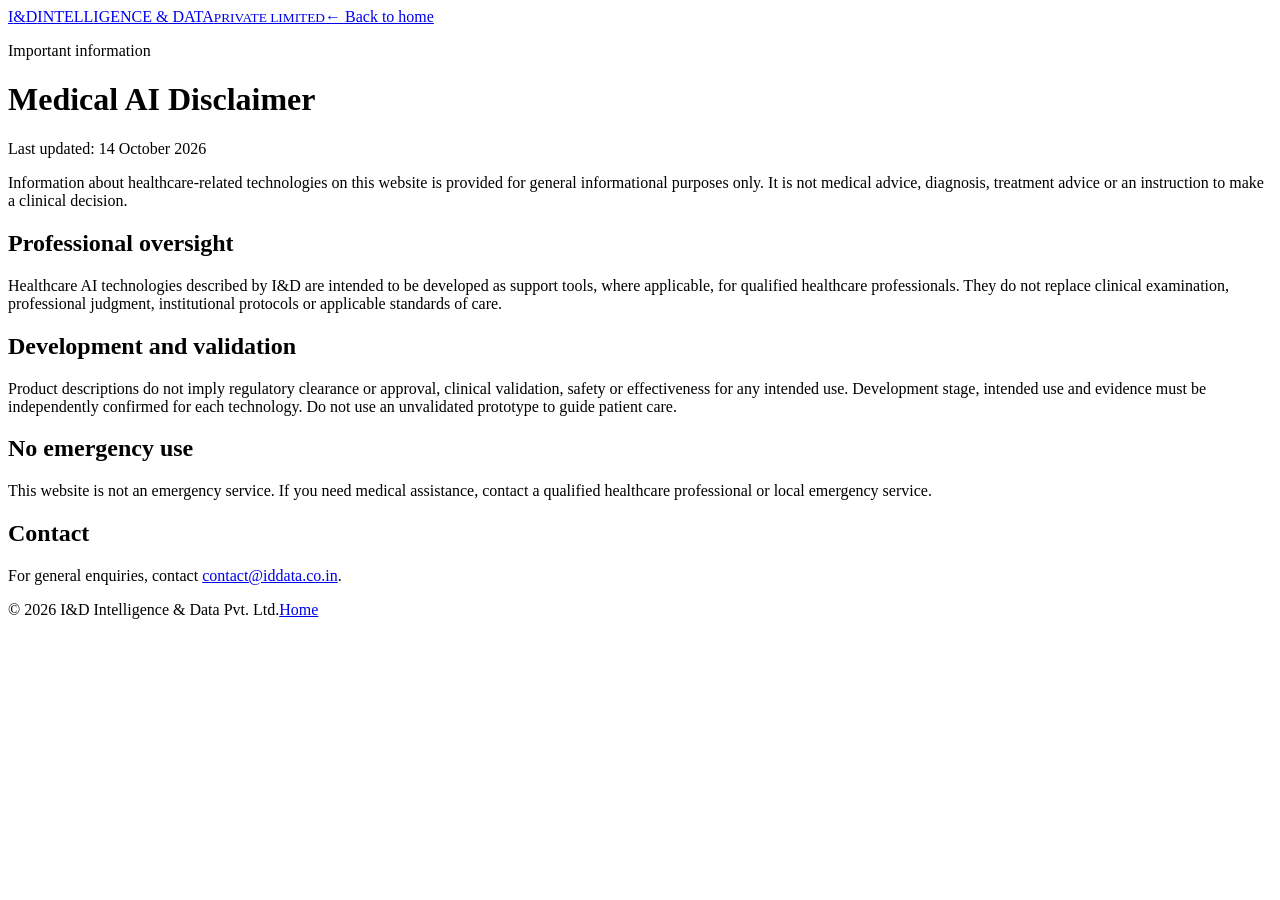
==== medical-ai-disclaimer.html @ bf9bee9c "Add company website" ====
<!doctype html>
<html lang="en"><head><meta charset="utf-8"><meta name="viewport" content="width=device-width, initial-scale=1"><title>Medical AI Disclaimer | I&D Intelligence & Data Pvt. Ltd.</title><meta name="description" content="Important limitations for healthcare and medical AI information on this website."><link rel="canonical" href="https://iddata.co.in/medical-ai-disclaimer.html"><link rel="icon" href="assets/favicon.svg" type="image/svg+xml"><link rel="stylesheet" href="assets/styles.css"></head>
<body><header class="site-header"><div class="container nav-wrap"><a class="brand" href="index.html"><span class="brand-mark">I<span>&amp;</span>D</span><span class="brand-name">INTELLIGENCE <span>&amp; DATA</span><small>PRIVATE LIMITED</small></span></a><a class="back-link" href="index.html">← Back to home</a></div></header>
<main class="legal-page"><div class="container legal-content"><p class="eyebrow">Important information</p><h1>Medical AI Disclaimer</h1><p class="legal-updated">Last updated: 14 October 2026</p>
<p>Information about healthcare-related technologies on this website is provided for general informational purposes only. It is not medical advice, diagnosis, treatment advice or an instruction to make a clinical decision.</p>
<h2>Professional oversight</h2><p>Healthcare AI technologies described by I&amp;D are intended to be developed as support tools, where applicable, for qualified healthcare professionals. They do not replace clinical examination, professional judgment, institutional protocols or applicable standards of care.</p>
<h2>Development and validation</h2><p>Product descriptions do not imply regulatory clearance or approval, clinical validation, safety or effectiveness for any intended use. Development stage, intended use and evidence must be independently confirmed for each technology. Do not use an unvalidated prototype to guide patient care.</p>
<h2>No emergency use</h2><p>This website is not an emergency service. If you need medical assistance, contact a qualified healthcare professional or local emergency service.</p>
<h2>Contact</h2><p>For general enquiries, contact <a href="mailto:contact@iddata.co.in">contact@iddata.co.in</a>.</p></div></main><footer class="site-footer"><div class="container footer-bottom"><span>© 2026 I&amp;D Intelligence &amp; Data Pvt. Ltd.</span><a href="index.html">Home</a></div></footer></body></html>
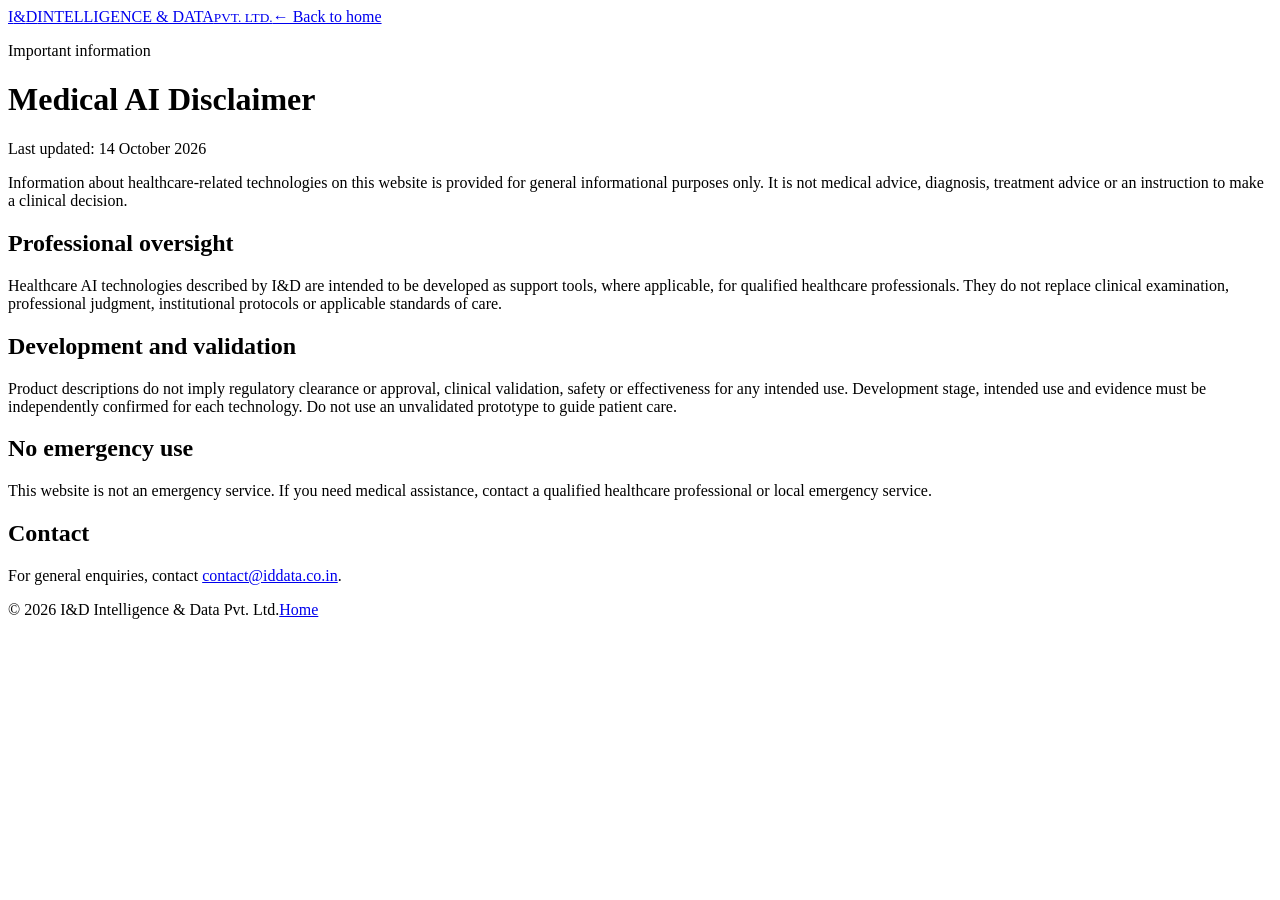
==== commit b3dbe76d: "iddata.co.in website" ====
--- a/medical-ai-disclaimer.html
+++ b/medical-ai-disclaimer.html
@@ -1,6 +1,6 @@
 <!doctype html>
 <html lang="en"><head><meta charset="utf-8"><meta name="viewport" content="width=device-width, initial-scale=1"><title>Medical AI Disclaimer | I&D Intelligence & Data Pvt. Ltd.</title><meta name="description" content="Important limitations for healthcare and medical AI information on this website."><link rel="canonical" href="https://iddata.co.in/medical-ai-disclaimer.html"><link rel="icon" href="assets/favicon.svg" type="image/svg+xml"><link rel="stylesheet" href="assets/styles.css"></head>
-<body><header class="site-header"><div class="container nav-wrap"><a class="brand" href="index.html"><span class="brand-mark">I<span>&amp;</span>D</span><span class="brand-name">INTELLIGENCE <span>&amp; DATA</span><small>PRIVATE LIMITED</small></span></a><a class="back-link" href="index.html">← Back to home</a></div></header>
+<body><header class="site-header"><div class="container nav-wrap"><a class="brand" href="index.html"><span class="brand-mark">I<span>&amp;</span>D</span><span class="brand-name">INTELLIGENCE <span>&amp; DATA</span><small>PVT. LTD.</small></span></a><a class="back-link" href="index.html">← Back to home</a></div></header>
 <main class="legal-page"><div class="container legal-content"><p class="eyebrow">Important information</p><h1>Medical AI Disclaimer</h1><p class="legal-updated">Last updated: 14 October 2026</p>
 <p>Information about healthcare-related technologies on this website is provided for general informational purposes only. It is not medical advice, diagnosis, treatment advice or an instruction to make a clinical decision.</p>
 <h2>Professional oversight</h2><p>Healthcare AI technologies described by I&amp;D are intended to be developed as support tools, where applicable, for qualified healthcare professionals. They do not replace clinical examination, professional judgment, institutional protocols or applicable standards of care.</p>
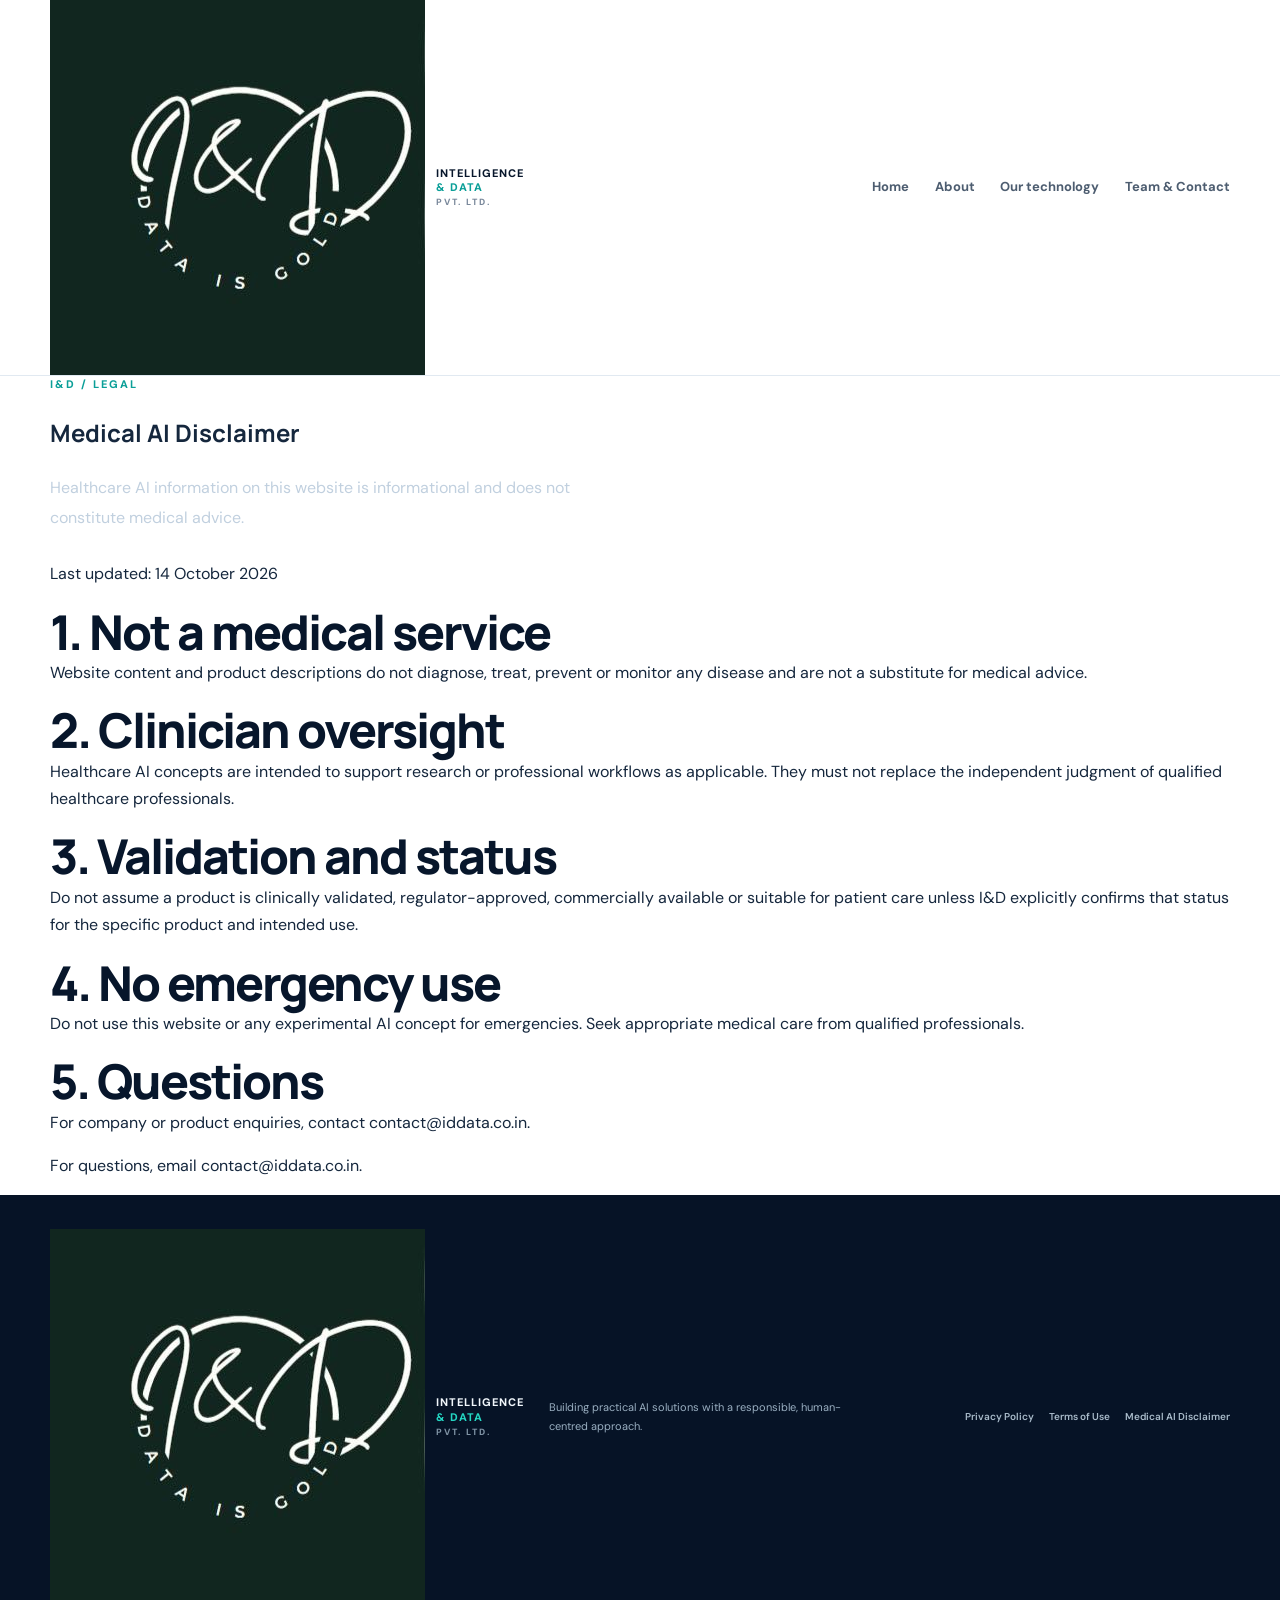
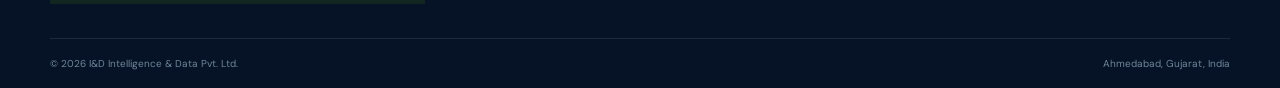
==== commit bf395a2f: "Add files via upload" ====
--- a/medical-ai-disclaimer.html
+++ b/medical-ai-disclaimer.html
@@ -1,9 +1 @@
-<!doctype html>
-<html lang="en"><head><meta charset="utf-8"><meta name="viewport" content="width=device-width, initial-scale=1"><title>Medical AI Disclaimer | I&D Intelligence & Data Pvt. Ltd.</title><meta name="description" content="Important limitations for healthcare and medical AI information on this website."><link rel="canonical" href="https://iddata.co.in/medical-ai-disclaimer.html"><link rel="icon" href="assets/favicon.svg" type="image/svg+xml"><link rel="stylesheet" href="assets/styles.css"></head>
-<body><header class="site-header"><div class="container nav-wrap"><a class="brand" href="index.html"><span class="brand-mark">I<span>&amp;</span>D</span><span class="brand-name">INTELLIGENCE <span>&amp; DATA</span><small>PVT. LTD.</small></span></a><a class="back-link" href="index.html">← Back to home</a></div></header>
-<main class="legal-page"><div class="container legal-content"><p class="eyebrow">Important information</p><h1>Medical AI Disclaimer</h1><p class="legal-updated">Last updated: 14 October 2026</p>
-<p>Information about healthcare-related technologies on this website is provided for general informational purposes only. It is not medical advice, diagnosis, treatment advice or an instruction to make a clinical decision.</p>
-<h2>Professional oversight</h2><p>Healthcare AI technologies described by I&amp;D are intended to be developed as support tools, where applicable, for qualified healthcare professionals. They do not replace clinical examination, professional judgment, institutional protocols or applicable standards of care.</p>
-<h2>Development and validation</h2><p>Product descriptions do not imply regulatory clearance or approval, clinical validation, safety or effectiveness for any intended use. Development stage, intended use and evidence must be independently confirmed for each technology. Do not use an unvalidated prototype to guide patient care.</p>
-<h2>No emergency use</h2><p>This website is not an emergency service. If you need medical assistance, contact a qualified healthcare professional or local emergency service.</p>
-<h2>Contact</h2><p>For general enquiries, contact <a href="mailto:contact@iddata.co.in">contact@iddata.co.in</a>.</p></div></main><footer class="site-footer"><div class="container footer-bottom"><span>© 2026 I&amp;D Intelligence &amp; Data Pvt. Ltd.</span><a href="index.html">Home</a></div></footer></body></html>+<!doctype html><html lang="en"><head><meta charset="utf-8"><meta name="viewport" content="width=device-width, initial-scale=1"><meta name="theme-color" content="#06152d"><link rel="icon" href="assets/favicon.svg" type="image/svg+xml"><link rel="stylesheet" href="assets/styles.css"><title>Medical AI Disclaimer | I&D Intelligence & Data</title><meta name="description" content="Healthcare AI information on this website is informational and does not constitute medical advice."></head><body><a class="skip-link" href="#main">Skip to content</a><header class="site-header"><div class="container nav-wrap"><a class="brand" href="index.html"><img class="company-logo" src="assets/id-data-company-logo.jpg" alt="I&D Intelligence & Data Pvt. Ltd. registered trademark logo"><span class="brand-name">INTELLIGENCE <span>&amp; DATA</span><small>PVT. LTD.</small></span></a><button class="menu-toggle" aria-expanded="false" aria-controls="primary-nav" aria-label="Open navigation">☰</button><nav id="primary-nav" class="primary-nav" aria-label="Main navigation"><a href="index.html">Home</a><a href="about.html">About</a><a href="technologies.html">Our technology</a><a href="team-contact.html">Team &amp; Contact</a></nav></div></header><main id="main"><section class="page-hero"><div class="container"><p class="eyebrow">I&amp;D / Legal</p><h1>Medical AI Disclaimer</h1><p class="hero-copy">Healthcare AI information on this website is informational and does not constitute medical advice.</p></div></section><section class="content-page"><div class="container paper"><p class="muted">Last updated: 14 October 2026</p><h2>1. Not a medical service</h2><p>Website content and product descriptions do not diagnose, treat, prevent or monitor any disease and are not a substitute for medical advice.</p><h2>2. Clinician oversight</h2><p>Healthcare AI concepts are intended to support research or professional workflows as applicable. They must not replace the independent judgment of qualified healthcare professionals.</p><h2>3. Validation and status</h2><p>Do not assume a product is clinically validated, regulator-approved, commercially available or suitable for patient care unless I&D explicitly confirms that status for the specific product and intended use.</p><h2>4. No emergency use</h2><p>Do not use this website or any experimental AI concept for emergencies. Seek appropriate medical care from qualified professionals.</p><h2>5. Questions</h2><p>For company or product enquiries, contact contact@iddata.co.in.</p><p>For questions, email <a href="mailto:contact@iddata.co.in">contact@iddata.co.in</a>.</p></div></section></main><footer class="site-footer"><div class="container footer-main"><a class="brand brand-footer" href="index.html"><img class="company-logo" src="assets/id-data-company-logo.jpg" alt="I&D Intelligence & Data Pvt. Ltd. registered trademark logo"><span class="brand-name">INTELLIGENCE <span>&amp; DATA</span><small>PVT. LTD.</small></span></a><p>Building practical AI solutions with a responsible, human-centred approach.</p><nav class="footer-legal"><a href="privacy.html">Privacy Policy</a><a href="terms.html">Terms of Use</a><a href="medical-ai-disclaimer.html">Medical AI Disclaimer</a></nav></div><div class="container footer-bottom"><span>© <span id="year">2026</span> I&amp;D Intelligence &amp; Data Pvt. Ltd.</span><span>Ahmedabad, Gujarat, India</span></div></footer><script src="assets/site.js"></script></body></html>
--- a/assets/styles.css
+++ b/assets/styles.css
@@ -0,0 +1,21 @@
+/* I&D Intelligence & Data Pvt. Ltd. — Option A: Premium AI Technology
+   Replace the contents of assets/styles.css with this file. */
+@import url('https://fonts.googleapis.com/css2?family=DM+Sans:wght@400;500;600;700&family=Manrope:wght@400;500;600;700;800&display=swap');
+
+:root{color-scheme:light;--navy:#07162b;--navy2:#102b46;--teal:#24d6c2;--teal-dark:#0b9f98;--ink:#15273d;--muted:#64758a;--line:#e1e9f1;--paper:#f5f8fc;--white:#fff;--container:1180px;--shadow:0 18px 50px rgba(7,22,43,.11)}
+*{box-sizing:border-box}html{scroll-behavior:smooth;scroll-padding-top:90px}body{margin:0;color:var(--ink);background:#fff;font:16px/1.7 "DM Sans",Arial,sans-serif;-webkit-font-smoothing:antialiased}a{color:inherit;text-decoration:none}button{font:inherit}::selection{background:#a5fff3;color:var(--navy)}.container{width:min(var(--container),calc(100% - 48px));margin-inline:auto}h1,h2,h3{font-family:Manrope,"DM Sans",sans-serif}h1,h2,h3,p{margin-top:0}
+.skip-link{position:fixed;z-index:9999;top:10px;left:10px;transform:translateY(-160%);padding:10px 16px;border-radius:9px;color:var(--navy);background:var(--teal);font-weight:800}.skip-link:focus{transform:translateY(0)}
+.site-header{position:sticky;top:0;z-index:1000;background:rgba(255,255,255,.94);border-bottom:1px solid var(--line);backdrop-filter:blur(16px)}.nav-wrap{min-height:82px;display:flex;align-items:center;justify-content:space-between;gap:24px}.brand{display:inline-flex;align-items:center;gap:11px}.brand-mark{display:grid;place-items:center;flex:0 0 46px;height:46px;border-radius:14px;color:var(--navy);background:linear-gradient(135deg,var(--teal),#a5fff3);font:800 18px Manrope,sans-serif;letter-spacing:-1px;box-shadow:0 7px 18px #24d6c22e}.brand-mark span{color:#087d7a}.brand-name{display:flex;flex-direction:column;color:var(--navy);font-size:11px;line-height:1.3;font-weight:800;letter-spacing:1px}.brand-name>span{color:var(--teal-dark)}.brand-name small{margin-top:3px;color:#78879a;font-size:9px;letter-spacing:2px}.primary-nav{display:flex;align-items:center;gap:clamp(14px,2vw,28px)}.primary-nav a{color:#4d5d70;font-size:13px;font-weight:700;transition:.2s}.primary-nav a:hover{color:var(--teal-dark)}.primary-nav .nav-cta{padding:10px 18px;border-radius:99px;color:var(--navy);background:var(--teal)}.primary-nav .nav-cta:hover{color:var(--navy);background:#78f0e3}.menu-toggle{display:none}
+.hero{position:relative;isolation:isolate;overflow:hidden;min-height:620px;display:flex;align-items:center;color:#fff;background:radial-gradient(ellipse at 78% 45%,#1887973d,transparent 36%),radial-gradient(ellipse at 15% 0%,#24d6c21c,transparent 35%),linear-gradient(118deg,#061326,#0a1c34 54%,#102d49)}.hero:before{position:absolute;z-index:-1;inset:0;content:"";opacity:.22;background-image:linear-gradient(#90cde01c 1px,transparent 1px),linear-gradient(90deg,#90cde01c 1px,transparent 1px);background-size:52px 52px;mask-image:linear-gradient(90deg,#000,transparent 95%)}.hero:after{position:absolute;z-index:-1;right:-180px;bottom:-370px;width:730px;height:730px;content:"";border:1px solid #8cf3e724;border-radius:50%;box-shadow:0 0 0 55px #8cf3e708,0 0 0 110px #8cf3e705}.hero-grid{position:absolute;z-index:-1;inset:0}.hero-content{position:relative;z-index:2;width:min(var(--container),calc(100% - 48px));padding-block:90px}.hero-content>*{max-width:610px}.eyebrow{display:flex;align-items:center;gap:10px;margin:0 0 20px;color:var(--teal-dark);font-size:11px;font-weight:800;letter-spacing:2px;line-height:1.5;text-transform:uppercase}.hero .eyebrow{color:#9af7ed}.eyebrow-dot{width:7px;height:7px;border-radius:50%;background:var(--teal);box-shadow:0 0 0 5px #24d6c222}.hero h1{max-width:650px;margin:0 0 23px;font-size:clamp(42px,5.2vw,68px);font-weight:800;letter-spacing:-3px;line-height:1.08}.hero h1 em,h2 em{color:var(--teal);font-style:normal}.hero-copy{max-width:560px;margin-bottom:28px;color:#c1d0df;font-size:16px;line-height:1.85}.hero-actions{display:flex;align-items:center;flex-wrap:wrap;gap:13px}.button{display:inline-flex;align-items:center;justify-content:center;gap:12px;min-height:48px;padding:12px 21px;border:1px solid transparent;border-radius:99px;font-size:13px;font-weight:800;transition:transform .2s,background .2s,box-shadow .2s}.button:hover{transform:translateY(-2px)}.button-primary{color:var(--navy);background:var(--teal);box-shadow:0 10px 25px #24d6c22e}.button-primary:hover{background:#75f0e2}.button-quiet{color:#e6f1fa;border-color:#ddf0fa3d;background:#ffffff08}.button-quiet:hover{background:#ffffff12}.hero-foot{display:flex;align-items:center;gap:12px;margin-top:42px;color:#a9bbce;font-size:12px;font-weight:600}.hero-line{width:32px;height:1px;background:var(--teal)}.hero-foot-note{margin-left:8px;color:#d3e2ec}
+.hero-art{position:absolute;top:50%;right:max(4.5%,calc((100vw - var(--container))/2));z-index:1;width:min(40%,470px);transform:translateY(-47%)}.visual-glow{position:absolute;inset:10% -10%;border-radius:50%;background:#24d6c22b;filter:blur(65px)}.visual-orbit{position:absolute;left:50%;top:50%;border:1px solid #8cf3e73d;border-radius:50%;transform:translate(-50%,-50%) rotate(-24deg)}.visual-orbit-a{width:118%;height:68%}.visual-orbit-b{width:128%;height:82%;transform:translate(-50%,-50%) rotate(24deg)}.visual-panel{position:relative;padding:23px;border:1px solid #cbeef638;border-radius:23px;color:#eaf7fb;background:linear-gradient(145deg,#142f48f5,#08192df5);box-shadow:0 30px 90px #0006,inset 0 1px #ffffff12;backdrop-filter:blur(14px)}.visual-panel-head{display:flex;align-items:center;gap:12px;padding-bottom:20px;border-bottom:1px solid #daf0f81f}.visual-brand-mark{display:grid;place-items:center;width:42px;height:42px;border-radius:12px;color:var(--navy);background:var(--teal);font-size:13px;font-weight:900}.visual-panel-head strong,.visual-panel-head small,.visual-feature strong,.visual-feature small{display:block}.visual-panel-head strong{font:700 13px Manrope,sans-serif}.visual-panel-head small{margin-top:3px;color:#93aebe;font-size:10px}.visual-menu{margin-left:auto;color:#8ca8b8;letter-spacing:2px}.visual-panel-label{margin:22px 0 9px;color:#83a7b9;font-size:9px;font-weight:800;letter-spacing:2px}.visual-feature{display:flex;align-items:center;gap:12px;margin-top:8px;padding:12px 10px;border:1px solid transparent;border-radius:12px}.visual-feature-primary{border-color:#24d6c232;background:#24d6c212}.visual-icon{display:grid;place-items:center;flex:0 0 36px;height:36px;border-radius:10px;color:var(--teal);background:#24d6c21f;font-size:18px}.visual-feature strong{font-size:11px;line-height:1.4}.visual-feature small{margin-top:4px;color:#91aabd;font-size:9px;line-height:1.4}.visual-arrow{margin-left:auto;color:var(--teal)}.visual-panel-foot{display:flex;align-items:center;gap:8px;margin-top:18px;padding-top:15px;border-top:1px solid #daf0f81f;color:#a8bdcb;font-size:9px}.status-dot,.chip-dot{width:6px;height:6px;border-radius:50%;background:var(--teal);box-shadow:0 0 0 4px #24d6c21c}.visual-foot-mark{margin-left:auto;color:#6c91a5;font-weight:900}.floating-chip{position:absolute;display:flex;align-items:center;gap:8px;padding:10px 14px;border:1px solid #ccf0f533;border-radius:99px;color:#e8f8fa;background:#0c2339e0;box-shadow:0 12px 32px #0003;font-size:9px;font-weight:800;letter-spacing:1px;backdrop-filter:blur(12px)}.chip-top{top:-22px;right:-17px}.chip-spark{color:var(--teal)}.chip-bottom{bottom:-20px;left:-24px;letter-spacing:0;text-transform:none}
+.trust-strip{position:relative;z-index:3;color:#d8e8f2;background:#0a1c32;border-top:1px solid #ffffff12}.trust-items{display:flex;align-items:center;justify-content:space-between;gap:16px;min-height:74px}.trust-items span{color:#c5d6e3;font-size:11px;font-weight:700;white-space:nowrap}.trust-items i{width:4px;height:4px;flex:0 0 4px;border-radius:50%;background:var(--teal)}
+.section{padding-block:100px}.section-about{background:#fff}.two-col{display:grid;grid-template-columns:.88fr 1.12fr;gap:clamp(40px,8vw,110px);align-items:start}h2{margin-bottom:0;color:var(--navy);font-size:clamp(34px,4vw,48px);font-weight:800;letter-spacing:-2px;line-height:1.16}h2 em{color:var(--teal-dark)}.lead{color:#263a51;font:600 19px/1.7 Manrope,sans-serif}.about-copy>p:not(.lead),.team-layout>div:nth-child(2)>p:not(.lead){color:var(--muted);font-size:14px;line-height:1.9}.mission-card{display:flex;gap:16px;margin-top:28px;padding:22px;border:1px solid #d9eeec;border-radius:17px;background:linear-gradient(120deg,#f1fcfa,#f8fbff)}.mission-icon{display:grid;place-items:center;flex:0 0 40px;height:40px;border-radius:12px;color:var(--navy);background:var(--teal);font-size:20px}.mission-card strong{display:block;margin-bottom:5px;color:var(--navy);font:700 14px Manrope,sans-serif}.mission-card p{margin:0;color:#5c6e80;font-size:12px;line-height:1.75}
+.section-products{background:var(--paper)}.section-heading{display:flex;align-items:end;justify-content:space-between;gap:35px;margin-bottom:40px}.section-heading .eyebrow{margin-bottom:17px}.section-intro{max-width:350px;margin:0 0 4px;color:var(--muted);font-size:14px;line-height:1.8}.product-grid{display:grid;grid-template-columns:repeat(3,minmax(0,1fr));gap:18px}.product-card{position:relative;overflow:hidden;display:flex;flex-direction:column;min-height:295px;padding:25px;border:1px solid #e2eaf2;border-radius:21px;background:#fff;box-shadow:0 5px 18px #0a203807;transition:transform .25s,box-shadow .25s,border-color .25s}.product-card:before{position:absolute;top:0;left:25px;right:25px;height:3px;content:"";border-radius:0 0 4px 4px;background:linear-gradient(90deg,var(--teal),transparent);opacity:0;transition:opacity .2s}.product-card:hover{transform:translateY(-5px);border-color:#b8e9e4;box-shadow:var(--shadow)}.product-card:hover:before,.product-featured:before{opacity:1}.product-featured{border-color:#bce9e4;background:linear-gradient(155deg,#fff 40%,#f0fcfa)}.product-top{display:flex;align-items:center;justify-content:space-between;gap:10px}.product-number{color:#95a5b6;font-size:11px;font-weight:800;letter-spacing:1px}.product-type{padding:6px 9px;border-radius:99px;color:#177c79;background:#e8f9f6;font-size:9px;font-weight:800;letter-spacing:.3px}.product-symbol{position:relative;display:grid;place-items:center;width:56px;height:56px;margin:23px 0 17px;overflow:hidden;border-radius:17px;color:#0d9f98;background:linear-gradient(135deg,#e4faf7,#f2f8ff);font-size:26px}.product-symbol i{position:absolute;display:block;border:1px solid #0b9f9847;border-radius:50%}.symbol-airway i:nth-of-type(1){width:40px;height:40px}.symbol-airway i:nth-of-type(2){width:52px;height:52px}.symbol-airway i:nth-of-type(3){width:64px;height:64px}.symbol-breast i{width:39px;height:39px}.symbol-chest i:first-of-type{width:32px;height:42px;transform:rotate(25deg)}.symbol-chest i:last-of-type{width:32px;height:42px;transform:rotate(-25deg)}.symbol-knee i,.symbol-ayu i{width:38px;height:38px}.symbol-legal i{width:35px;height:43px;border-radius:5px}.product-card h3{margin:0 0 9px;color:var(--navy);font-size:21px;font-weight:800;letter-spacing:-.6px}.product-card>p{margin:0;color:#617187;font-size:13px;line-height:1.8}.product-note{margin-top:auto;padding:13px 14px;border-left:2px solid var(--teal-dark);border-radius:0 10px 10px 0;color:#496577;background:#dff8f4b8;font-size:11px;line-height:1.7}.portfolio-disclaimer{max-width:850px;margin:27px auto 0;color:#7b8999;font-size:11px;line-height:1.8;text-align:center}
+.section-approach{color:#e7f2f8;background:linear-gradient(120deg,#08172b,#0c2943)}.section-approach .eyebrow{color:#80eee2}.section-approach h2{color:#fff}.section-approach h2 em{color:var(--teal)}.approach-head{display:flex;align-items:end;justify-content:space-between;gap:45px;margin-bottom:38px}.approach-head>p{max-width:380px;margin:0 0 5px;color:#aebfd0;font-size:14px;line-height:1.85}.principles{display:grid;grid-template-columns:repeat(3,minmax(0,1fr));gap:16px}.principles article{display:flex;gap:17px;min-height:175px;padding:24px;border:1px solid #cae7f424;border-radius:18px;background:#ffffff09;transition:.2s}.principles article:hover{transform:translateY(-3px);border-color:#24d6c25c;background:#ffffff0f}.principle-no{color:var(--teal);font-size:11px;font-weight:900;letter-spacing:1px}.principles h3{margin:0 0 10px;color:#f5fbff;font-size:16px}.principles p{margin:0;color:#a8bacb;font-size:12px;line-height:1.85}
+.section-team{background:#fff}.team-layout{display:grid;grid-template-columns:.9fr 1.1fr;gap:clamp(40px,8vw,110px);align-items:start}.team-layout .eyebrow{margin-bottom:17px}.location-line{display:flex;align-items:center;gap:10px;margin-top:20px;color:#4e647a;font-size:13px;font-weight:700}.location-pin{display:grid;place-items:center;width:31px;height:31px;border-radius:10px;color:var(--teal-dark);background:#e8f9f6;font-size:17px}.team-cards{display:grid;grid-template-columns:repeat(3,minmax(0,1fr));gap:16px;margin-top:40px}.team-card{min-height:165px;padding:22px;border:1px solid var(--line);border-radius:18px;background:linear-gradient(150deg,#fff,#f8fbfe);transition:transform .2s,box-shadow .2s}.team-card:hover{transform:translateY(-3px);box-shadow:0 8px 24px #07162b0f}.team-initials{display:grid;place-items:center;width:43px;height:43px;margin-bottom:16px;border:1px solid #bfece6;border-radius:13px;color:#087f7b;background:#e9fbf8;font:800 13px Manrope,sans-serif}.team-card h3{margin:0 0 5px;color:var(--navy);font-size:14px;line-height:1.45}.team-role{margin:0;color:#738297;font-size:12px}
+.contact-section{padding:35px 0 80px;background:#fff}.contact-panel{position:relative;overflow:hidden;display:flex;align-items:center;justify-content:space-between;gap:42px;padding:clamp(32px,5vw,58px);border-radius:27px;color:#fff;background:radial-gradient(circle at 95% 5%,#24d6c22e,transparent 30%),linear-gradient(120deg,#0a1b31,#103650);box-shadow:var(--shadow)}.contact-panel:after{position:absolute;right:-100px;bottom:-220px;width:410px;height:410px;content:"";border:1px solid #8cf3e729;border-radius:50%;box-shadow:0 0 0 45px #8cf3e706,0 0 0 90px #8cf3e705;pointer-events:none}.contact-panel>div{position:relative;z-index:1}.contact-panel .eyebrow{margin-bottom:16px;color:#83f1e5}.contact-panel h2{color:#fff;font-size:clamp(30px,3.6vw,43px)}.contact-panel h2 em{color:var(--teal)}.contact-panel>div:first-child>p:last-child{max-width:470px;margin:16px 0 0;color:#b7c9d8;font-size:13px}.contact-detail{display:flex;flex-direction:column;align-items:flex-start;min-width:235px;padding:22px;border:1px solid #ddf2f829;border-radius:17px;background:#ffffff0e}.contact-label{color:#9fb6c7;font-size:10px;font-weight:800;letter-spacing:1.4px;text-transform:uppercase}.contact-detail a{margin:7px 0 10px;color:#8ef4e8;font:800 17px Manrope,sans-serif;overflow-wrap:anywhere}.contact-detail a:hover{color:#fff;text-decoration:underline;text-underline-offset:4px}.contact-location{color:#b6c8d7;font-size:11px}
+.site-footer{color:#a9bbca;background:#061326}.footer-main{display:grid;grid-template-columns:auto 1fr auto;align-items:center;gap:25px;padding-block:34px}.brand-footer .brand-name{color:#f1f7fb}.brand-footer .brand-name>span{color:var(--teal)}.brand-footer .brand-name small{color:#8094a6}.footer-main>p{max-width:310px;margin:0;color:#9aafc1;font-size:11px;line-height:1.7}.footer-main nav{display:flex;flex-wrap:wrap;justify-content:flex-end;gap:15px}.footer-main nav a{color:#a9bbca;font-size:10px;font-weight:600}.footer-main nav a:hover{color:var(--teal)}.footer-bottom{display:flex;justify-content:space-between;gap:18px;padding-block:16px;border-top:1px solid #dbeef71a;color:#71869a;font-size:10px}
+:focus-visible{outline:3px solid #16b9ac;outline-offset:4px}@media(prefers-reduced-motion:reduce){*,*:before,*:after{scroll-behavior:auto!important;transition-duration:.01ms!important}}
+@media(max-width:1000px){.hero{min-height:600px}.hero-content{padding-block:75px}.hero-content>*{max-width:54%}.hero-art{right:4%;width:39%}.visual-panel{padding:17px}.visual-feature{gap:8px;padding:9px 7px}.trust-items{justify-content:center;flex-wrap:wrap;padding-block:18px}.trust-items span{font-size:10px}.section{padding-block:80px}.product-grid{grid-template-columns:repeat(2,minmax(0,1fr))}.principles{grid-template-columns:1fr}.principles article{min-height:0}.footer-main{grid-template-columns:1fr 1fr}.footer-main nav{grid-column:1/-1;justify-content:flex-start}}
+@media(max-width:720px){.container{width:calc(100% - 36px)}.nav-wrap{min-height:70px;gap:12px}.brand-mark{flex-basis:40px;height:40px}.brand{gap:9px}.brand-name{font-size:10px;letter-spacing:.7px}.brand-name small{font-size:8px}.menu-toggle{display:flex;flex-direction:column;justify-content:center;gap:5px;width:42px;height:42px;padding:10px;border:1px solid var(--line);border-radius:12px;background:#fff;cursor:pointer}.menu-toggle span{display:block;width:100%;height:2px;border-radius:2px;background:var(--navy)}.primary-nav{position:absolute;top:calc(100% + 1px);left:0;right:0;display:none;align-items:stretch;gap:0;padding:10px 18px 18px;border-bottom:1px solid var(--line);background:#fffffffc;box-shadow:0 18px 28px #07162b14}.primary-nav.is-open,.primary-nav.open{display:flex;flex-direction:column}.primary-nav a{padding:12px 8px}.primary-nav .nav-cta{margin-top:5px;text-align:center}.hero{display:block;min-height:0;padding-bottom:32px}.hero-content{width:calc(100% - 36px);padding-block:60px 25px}.hero-content>*{max-width:100%}.hero h1{font-size:clamp(39px,10.5vw,55px);letter-spacing:-2.2px}.hero-copy{font-size:15px}.hero-foot{flex-wrap:wrap;gap:9px;margin-top:28px;font-size:11px}.hero-foot-note{width:100%;margin-left:41px}.hero-art{position:relative;top:auto;right:auto;width:min(86%,420px);margin:20px auto 15px;transform:none}.visual-panel{padding:18px}.visual-orbit-a{width:110%;height:75%}.visual-orbit-b{width:118%;height:85%}.chip-top{right:-8px}.chip-bottom{left:-10px}.trust-items{justify-content:flex-start;gap:11px 12px;min-height:0;padding-block:18px}.trust-items span{white-space:normal}.trust-items i{width:3px;height:3px;flex-basis:3px}.section{padding-block:65px}.two-col,.team-layout{grid-template-columns:1fr;gap:23px}h2{font-size:clamp(32px,8vw,42px);letter-spacing:-1.4px}.lead{font-size:17px}.section-heading,.approach-head{align-items:flex-start;flex-direction:column;gap:16px;margin-bottom:29px}.section-intro,.approach-head>p{max-width:100%}.product-grid{grid-template-columns:1fr;gap:14px}.product-card{min-height:0;padding:22px}.product-symbol{margin-top:20px}.product-note{margin-top:17px}.portfolio-disclaimer{text-align:left}.principles{gap:12px}.principles article{padding:20px}.team-cards{grid-template-columns:1fr;gap:11px;margin-top:28px}.team-card{display:grid;grid-template-columns:45px 1fr;align-items:center;column-gap:13px;min-height:0;padding:16px}.team-initials{grid-row:span 2;margin:0}.team-card h3{align-self:end}.team-role{align-self:start}.contact-section{padding:8px 0 52px}.contact-panel{align-items:stretch;flex-direction:column;gap:24px;padding:28px 22px;border-radius:21px}.contact-panel h2{font-size:32px}.contact-detail{min-width:0}.footer-main{grid-template-columns:1fr;gap:17px;padding-block:28px}.footer-main>p{max-width:100%}.footer-main nav{grid-column:auto;justify-content:flex-start;gap:12px 17px}.footer-bottom{flex-direction:column;gap:5px}}
+@media(max-width:380px){.container{width:calc(100% - 28px)}.brand-name{font-size:9px}.hero h1{font-size:37px}.hero-actions{align-items:stretch;flex-direction:column}.button{width:100%}.visual-feature strong{font-size:10px}.contact-detail a{font-size:15px}}
